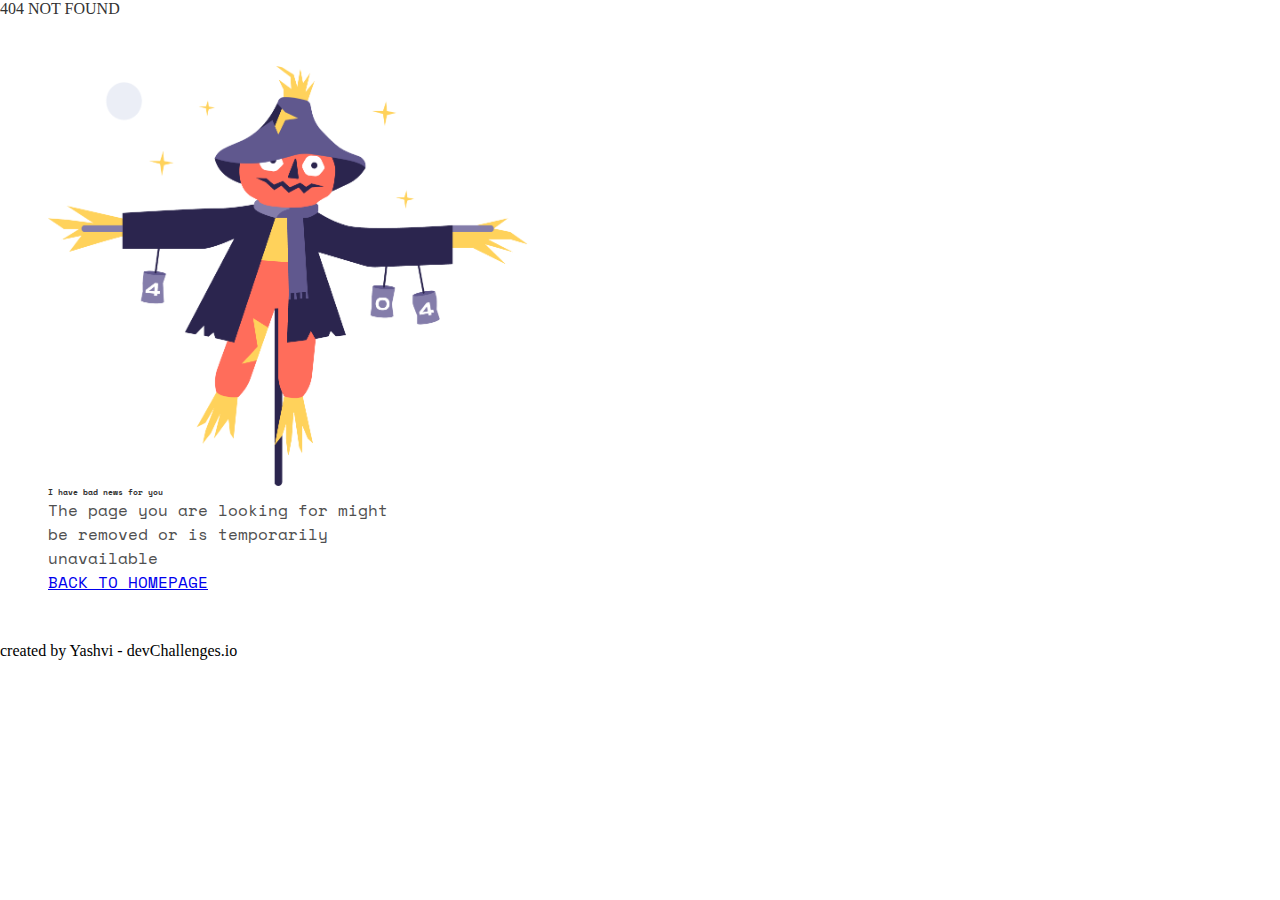
==== 404error/404error.html @ 6222798c "done_dev_challenge1" ====
<!DOCTYPE html>
<html>
  <meta name="viewport" content="width=device-width", initial-scale=1">
  <link rel="stylesheet" href="style1.css" />
  <link rel="preconnect" href="https://fonts.gstatic.com" />
  <link
    href="https://fonts.googleapis.com/css2?family=Montserrat:wght@200&display=swap"
    rel="stylesheet"
  />
  <link
    href="https://fonts.googleapis.com/css2?family=Space+Mono&display=swap"
    rel="stylesheet"
  />
  <link
    href="https://fonts.googleapis.com/css2?family=Montserrat:wght@200&display=swap"
    rel="stylesheet"
  />
  <body>
    <header>404 NOT FOUND</header>
    <div class="container">
      <img src="Scarecrow.png" alt="Scarecrow" />
      <div class="rightcolumn">
        <h3>I have bad news for you</h3>
        <p>
          The page you are looking for might be removed or is temporarily
          unavailable
        </p>
        <a href="#">BACK TO HOMEPAGE</a>
      </div>
    </div>
    <footer>created by Yashvi - devChallenges.io</footer>
  </body>
</html>
---- 404error/style1.css ----
*,
::after,
::before {
  margin: 0px;
}
body {
  height: 100%;
  width: 100%;
}
.container {
  display: flex;
  max-height: 200%;
  width: 100%;
  flex-direction: column;
  align-content: center;
  justify-content: space-around;
  font-family: "Space mono";
  margin: 3em;
}
h3 {
  font-size: 50%;
  font-weight: 700;
  width: 50%;
  color: #333;
}
p {
  width: 340px;
  color: #4f4f4f;
}
header {
  font-family: "Inconsolata";
  font-weight: 380;
  color: #333;
}
img {
  /* position: absolute; */
  /* left: 5.35%;
    right: 57.21%;
    top: 24.54%;
    bottom: 34.03%; */
  width: 480px;
  height: 420px;
}
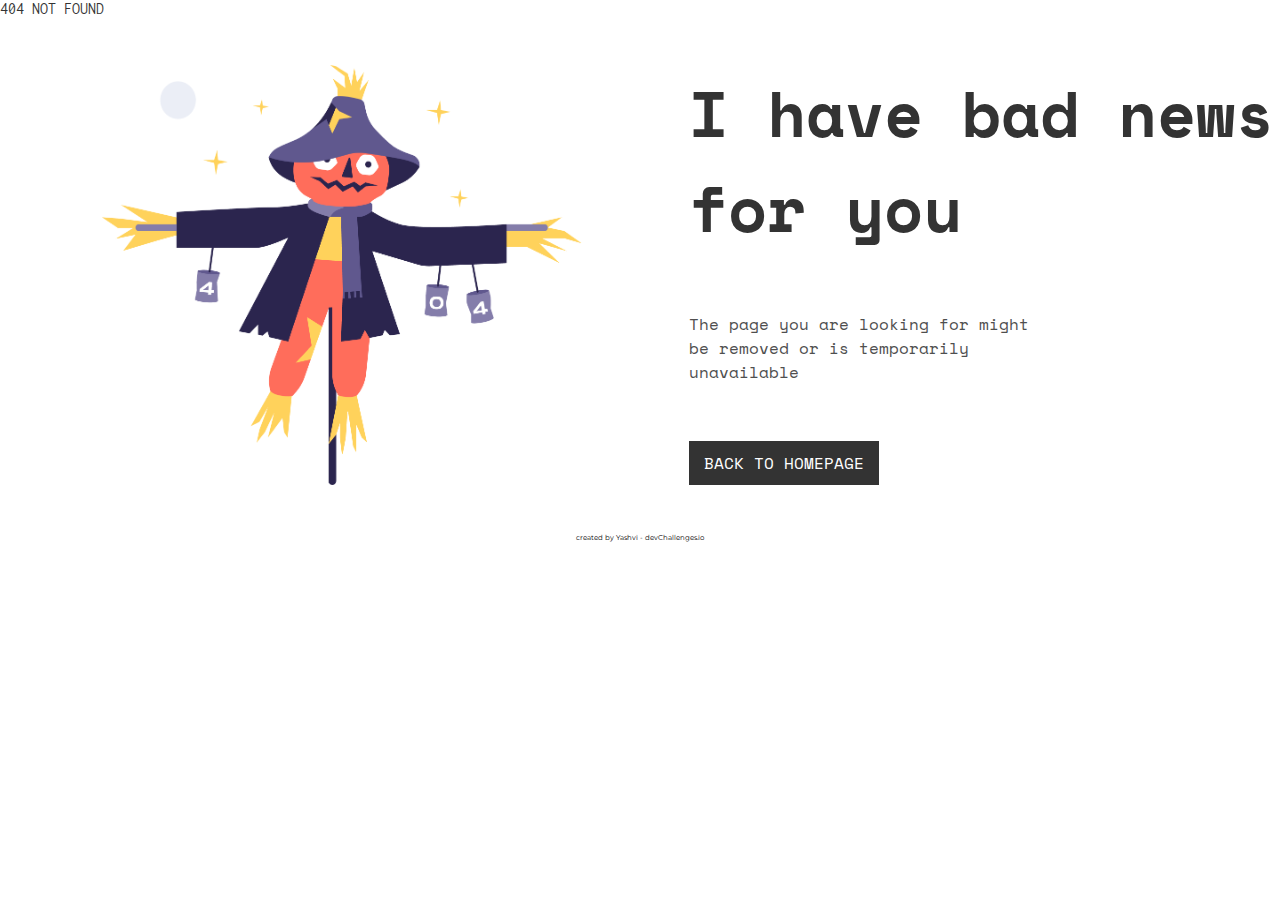
==== commit dfcc7a63: "done_dev_challenge1" ====
--- a/404error/404error.html
+++ b/404error/404error.html
@@ -1,7 +1,7 @@
 <!DOCTYPE html>
 <html>
   <meta name="viewport" content="width=device-width", initial-scale=1">
-  <link rel="stylesheet" href="style1.css" />
+  <link rel="stylesheet" href="style.css" />
   <link rel="preconnect" href="https://fonts.gstatic.com" />
   <link
     href="https://fonts.googleapis.com/css2?family=Montserrat:wght@200&display=swap"
--- a/404error/style.css
+++ b/404error/style.css
@@ -0,0 +1,68 @@
+@import url('https://fonts.googleapis.com/css2?family=Space+Mono&display=swap');
+@import url('https://fonts.googleapis.com/css2?family=Montserrat:wght@200&display=swap');
+@import url('https://fonts.googleapis.com/css2?family=Inconsolata:wght@400;900&family=Space+Mono&display=swap');
+*,::after,::before{
+    margin: 0px;
+}
+body{
+    height: 100%;
+    width: 100%;
+}
+.container{
+    display:flex;
+    /* max-height: 200%; */
+    width: 100%;
+    /* flex-direction:column; */
+    align-content: center;
+    justify-content: space-around;
+    font-family: "Space mono";
+    margin: 3em;
+}
+img{
+    /* position: absolute; */
+    /* left: 5.35%;
+    right: 57.21%;
+    top: 24.54%;
+    bottom: 34.03%; */
+    width: 480px;
+    height: 420px;
+}
+h3{
+    font-size: 64px;
+    font-weight: 700;
+    width: 586px;
+    color: #333;
+}
+p{
+    width: 340px;
+    color: #4f4f4f;
+}
+header{
+    font-family: "Inconsolata";
+    font-weight: 380;
+    color: #333;
+}
+footer{
+    justify-content: space-between;
+    nav-down: 600px;
+    text-align: center;
+    font-family: 'Montserrat', sans-serif;
+    font-size: 7px;
+}
+.rightcolumn{
+    display: flex;
+    justify-content: space-between;
+    flex-direction: column;
+    /* padding-left: 100px;  */
+}
+a{
+    padding: 10px 15px;
+    background-color: #333;
+    /* border-radius: 25px; */
+    text-decoration: none;
+    color: white;
+    width: fit-content;
+}
+.rightcolumn:hover{
+    padding-left: 100px; 
+}
